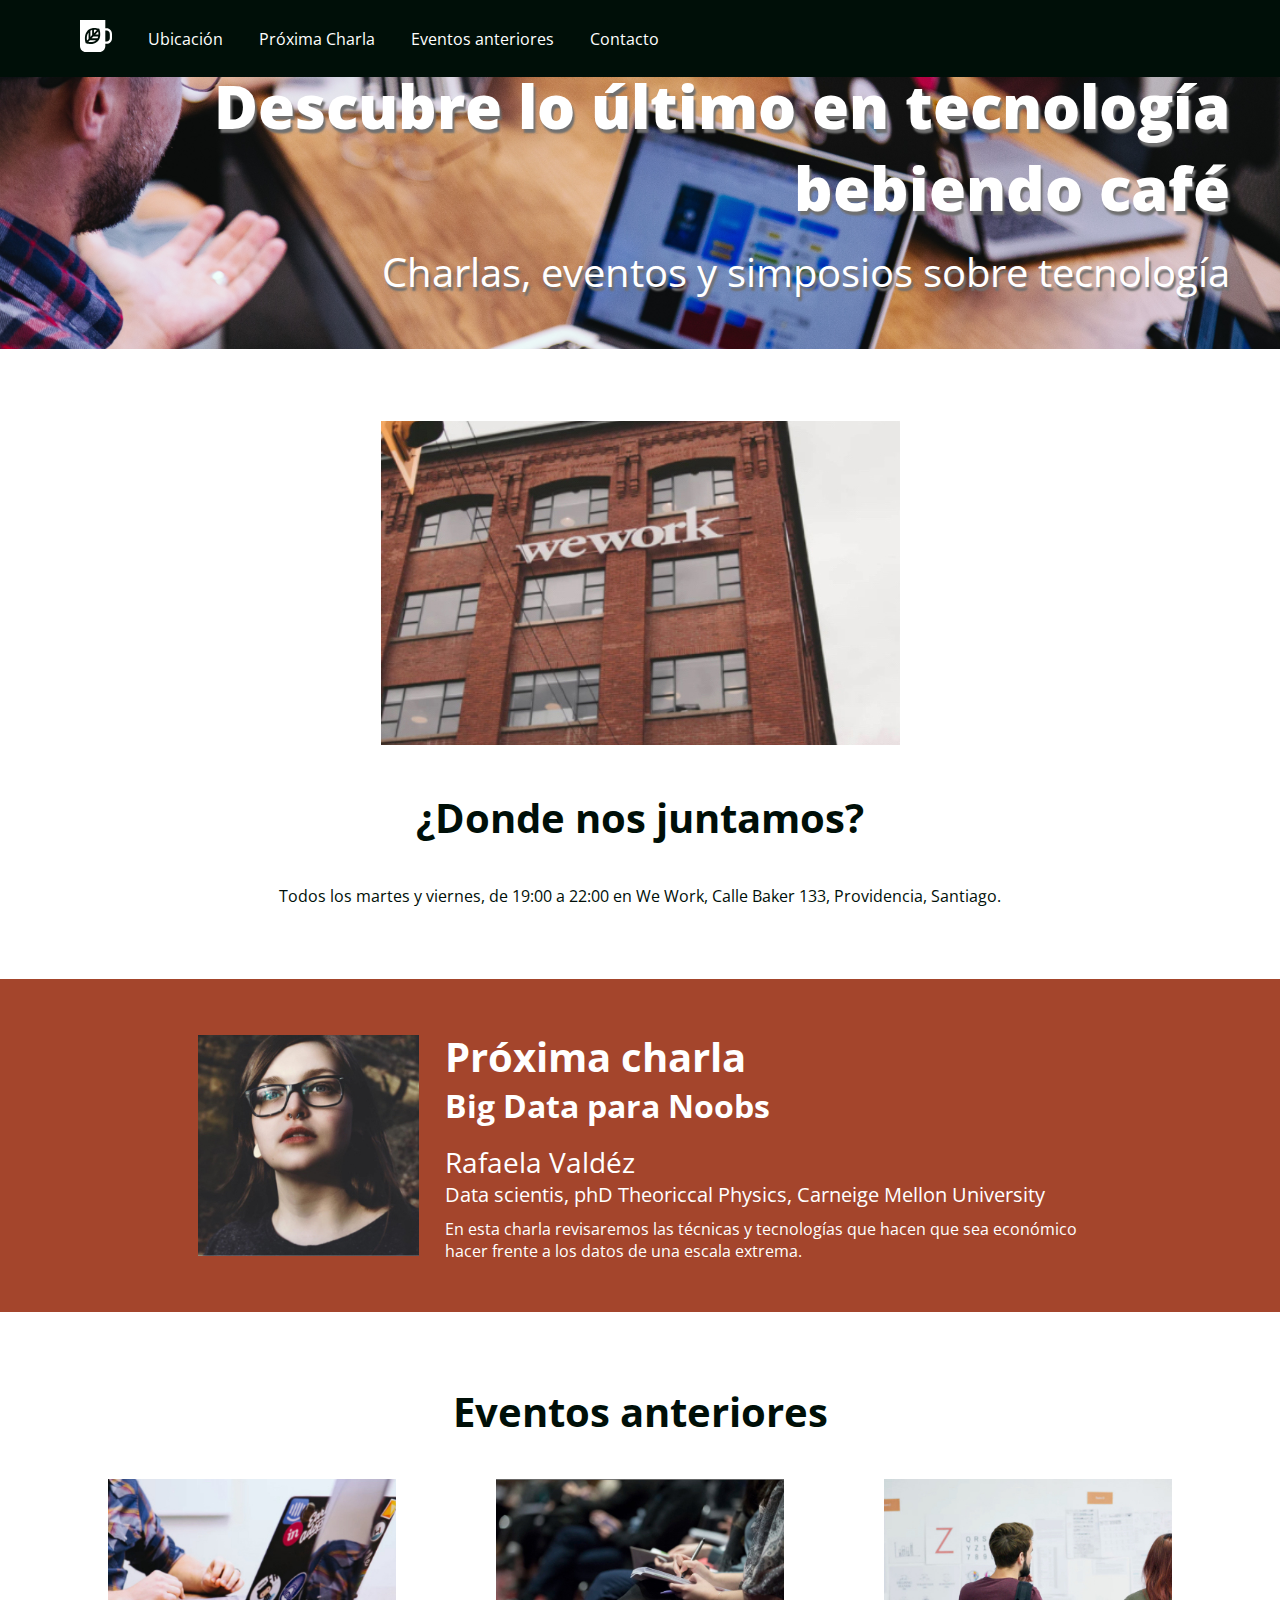
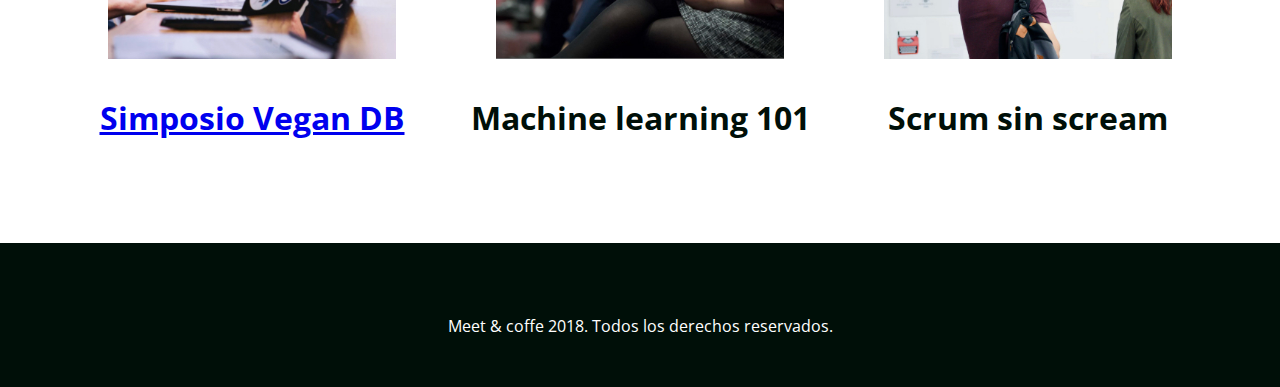
==== index.html @ 20f47a6c "first commit meet&coffee" ====
<!DOCTYPE html>
<html>
<head>
	<title>Meet & Coffee</title>
	<meta charset="utf-8">
	<link rel="shortcut icon" type="image/png" href="favicon.png">
	<meta name="author" content="Tania Venegas Toro">
	<meta name="description" content="Comparte tus conocimientos tomando café">
	<meta name="keywords" content="charlas, eventos, simposios, tecnología, co-work">
	<link href="https://fonts.googleapis.com/css?family=Open+Sans:400,700,800" rel="stylesheet">
	<link rel="stylesheet" href="https://use.fontawesome.com/releases/v5.6.3/css/all.css" integrity="sha384-UHRtZLI+pbxtHCWp1t77Bi1L4ZtiqrqD80Kn4Z8NTSRyMA2Fd33n5dQ8lWUE00s/" crossorigin="anonymous">
	<link rel="stylesheet" href="assets/css/style.css">
</head>
<body>
	<nav class="oscuro">
		<ul>
			<li class="icono"><a href="#inicio">
				<svg xmlns="http://www.w3.org/2000/svg" viewbox="0 0 44 44"><path d="M11.8 26l-2.2 2.3c-.5-2.9-.7-7.5 2.2-11.2V26zm-.4 4.1c2.7.5 7.2.7 10.6-2.3h-8.5l-2.1 2.3zm5.3-16.2c-.8.2-1.7.5-2.4.9v8.5l2.4-2.6v-6.8zm2.5-.3v4.6l4-4.2c-1.1-.3-2.5-.5-4-.4zM16 25.2h8.1c.4-.8.7-1.7.9-2.6h-6.6L16 25.2zm28-6.1V25c0 4.3-3.3 7.8-7.4 7.8h-1.8v2.9c0 4.6-3.6 8.3-7.9 8.3h-19C3.6 44 0 40.3 0 35.7V0h34.8v11.4h1.8c4.1 0 7.4 3.5 7.4 7.7zm-16.2.9c.1-2.6-.4-5-.8-6.4-.2-.9-.4-1.4-.4-1.4s-.5-.2-1.4-.4c-1.4-.4-3.6-.9-6.1-.8-.8 0-1.7.1-2.5.3-.8.2-1.6.4-2.4.7-.9.4-1.7.8-2.5 1.5-.6.5-1.1 1-1.6 1.6-4.5 5.4-3.4 12.5-2.6 15.5.2.9.4 1.4.4 1.4s.5.2 1.4.4c2.8.8 9.6 2 14.7-2.7.6-.5 1.1-1.1 1.5-1.7.6-.8 1-1.7 1.4-2.6.3-.8.5-1.7.7-2.6.1-1.1.2-1.9.2-2.8zm13.2-.9c0-2.6-2-4.6-4.4-4.6h-1.8v15.1h1.8c2.4 0 4.4-2.1 4.4-4.6v-5.9zM21 20h4.4c0-1.6-.1-3-.4-4.2L21 20z"/></svg>
			</a></li>
			<li><a href="#ubicacion">Ubicación</a></li>
			<li><a href="#proxima-charla">Próxima Charla</a> </li>
			<li><a href="#eventos">Eventos anteriores</a></li>
			<li><a href="#contacto">Contacto</a></li>
		</ul>
	</nav>

  <header id="inicio" class="hero-section">
    <h1>Descubre lo último en tecnología bebiendo café</h1>
    <h2 class="subtitulo">Charlas, eventos y simposios sobre tecnología</h2>
  </header>

  <section id="ubicacion">
    <img src="assets/img/we-work.jpg" alt="We work location">
  	<h2>¿Donde nos juntamos?</h2>
  	<p>Todos los martes y viernes, de 19:00 a 22:00 en We Work, Calle Baker 133, Providencia, Santiago.</p>
  </section>

	<section id="proxima-charla" class="sweet-brown">
		<div class="centrado">
			<img src="assets/img/speaker.jpg" alt="speaker" class="charla-speaker">
			<div class="charla-texto">
				<h2>Próxima charla</h2>
		  	<h3>Big Data para Noobs</h3>
		  	<h4>Rafaela Valdéz</h4>
		  	<h5>Data scientis, phD Theoriccal Physics, Carneige Mellon University</h5>
		  	<p>En esta charla revisaremos las técnicas y tecnologías que hacen que sea económico hacer frente a los datos de una escala extrema.</p>
			</div>
		</div>
	</section>

  <section id="eventos">
  	<h2>Eventos anteriores</h2>
		<article class="evento">
			<a href="evento01.html" target="_blank">
			<img src="assets/img/simposio-vegan.jpg" alt="Events simposio vegan">
			<h3>Simposio Vegan DB</h3>
			</a>
		</article>

		<article class="evento">
	  	<img src="assets/img/machine-learning.jpg" alt="machine-learning">
	  	<h3>Machine learning 101</h3>
		</article>

		<article class="evento">
	  	<img src="assets/img/scrum-sin-scream.jpg" alt="scrum-sin-scream">
	  	<h3>Scrum sin scream</h3>
		</article>
  </section>

	<footer id="contacto" class="oscuro">
		<a href="https://github.com"><i class="fab fa-github-square fa-5x"></i></a>
		<a href="https://twitter.com"><i class="fab fa-twitter-square fa-5x"></i></a>
		<a href="https://www.linkedin.com"><i class="fab fa-linkedin fa-5x"></i></a>
	  <p>Meet & coffe 2018. Todos los derechos reservados.</p>
	</footer>
</body>
</html>
---- assets/css/style.css ----
body {
  text-align: center;
  color: #000f08;
  margin: 0;
  font-family: 'Open Sans', sans-serif;
}

body * {
  margin: 0;
  border: 0;
  padding: 0;
}

.oscuro {
  background: #000f08;
  color: #ffffff;
}

.oscuro a{
  color: #ffffff;
  text-decoration: none;
}

.sweet-brown {
  text-align: left;
  background: #a4452c;
  color: #ffffff;
  padding: 3.125rem;
  white-space: nowrap;
}

.hero-section {
  text-align: right;
  background-image: url('../img/bg-hero.png');
  background-repeat: no-repeat;
  background-size: cover;
  color: #ffffff;
  text-shadow: 0.125em 0.25em 0.125em #707070;
  padding: 3.125rem 3.125rem;
}

.charla-speaker, .charla-texto, .evento{
  display: inline-block;
}

section, footer {
  margin-top: 4.5rem;
}

footer {
  padding: 3.125rem;
}

h1 {
  font-weight: 800;
  font-size: 3.75em;
  margin-top: 0.25em;
  left: 100px;
  margin-bottom: 0.25em;
}

h2 {
  font-weight: 700;
  font-size: 2.5em;
}

.subtitulo, h4, h5 {
  font-weight: 400;
}

h3 {
  font-size: 2em;
}

h4 {
  font-size: 1.75em;
}

h5 {
  font-size: 1.25em;
}

.centrado {
  width: 75%;
  margin: 0 auto;
}

.charla-speaker{
  width: 25%;
  vertical-align: middle;
}

.charla-texto  {
  width: 72.5%;
  vertical-align: middle;
  margin-left: 2.5%;
  white-space: normal;
}

.evento {
  width: 30%;
}

.evento img {
  width: 75%;
}

#ubicacion h2 {
  margin: 1em auto;
}

.sweet-brown h3, .sweet-brown h5 {
  margin-bottom: 0.5em;
}

#eventos h2 {
  margin-bottom: 1em;
}

#eventos h3 {
  margin: 1em auto;
}

nav {
  text-align: left;
  padding: 1.25rem 4rem;
  position: fixed;
  width: 100vw;
}

nav ul {
  list-style-type: none;
}

nav ul li {
  display: inline-block;
  margin: 0 1em;
  vertical-align: middle;
}

.icono {
  width: 2rem;
}

.icono svg {
  fill: #ffffff;
}

footer i {
  margin: 0 0.25em 0.5em 0.25em;
}
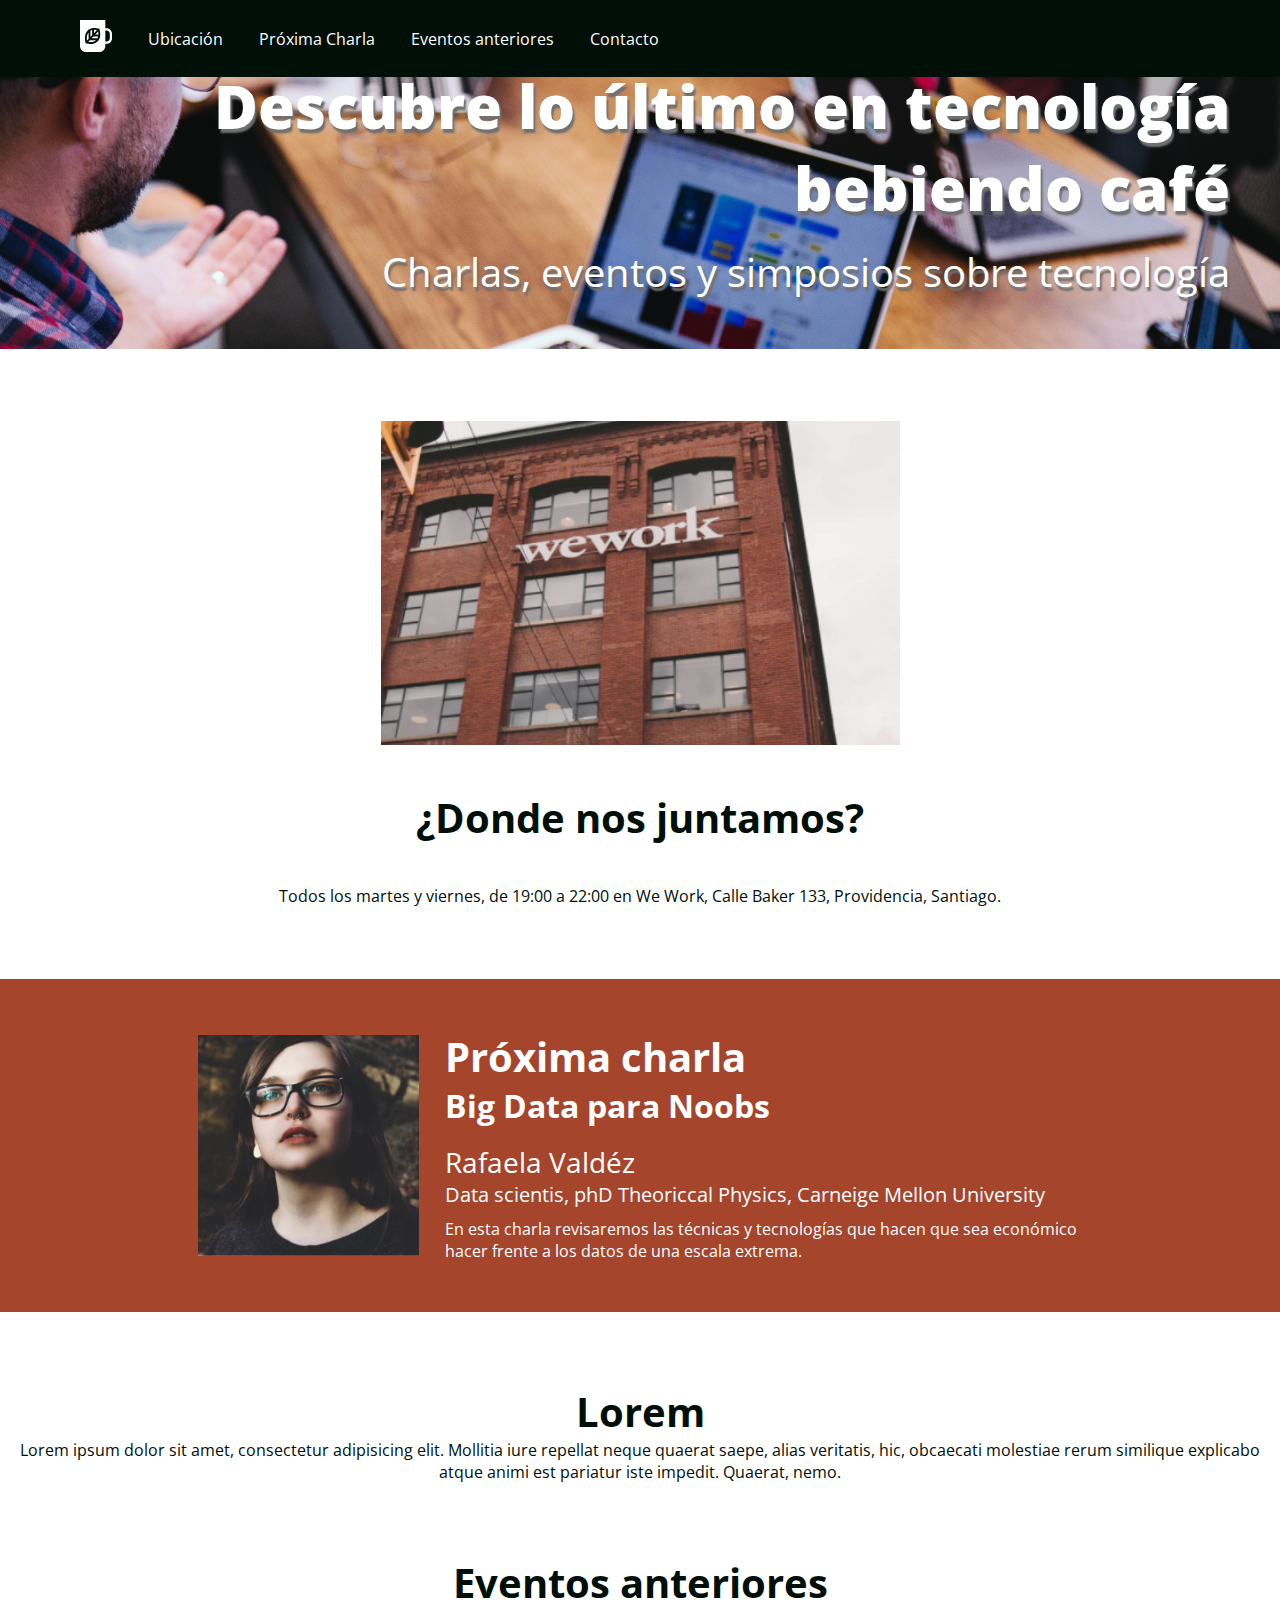
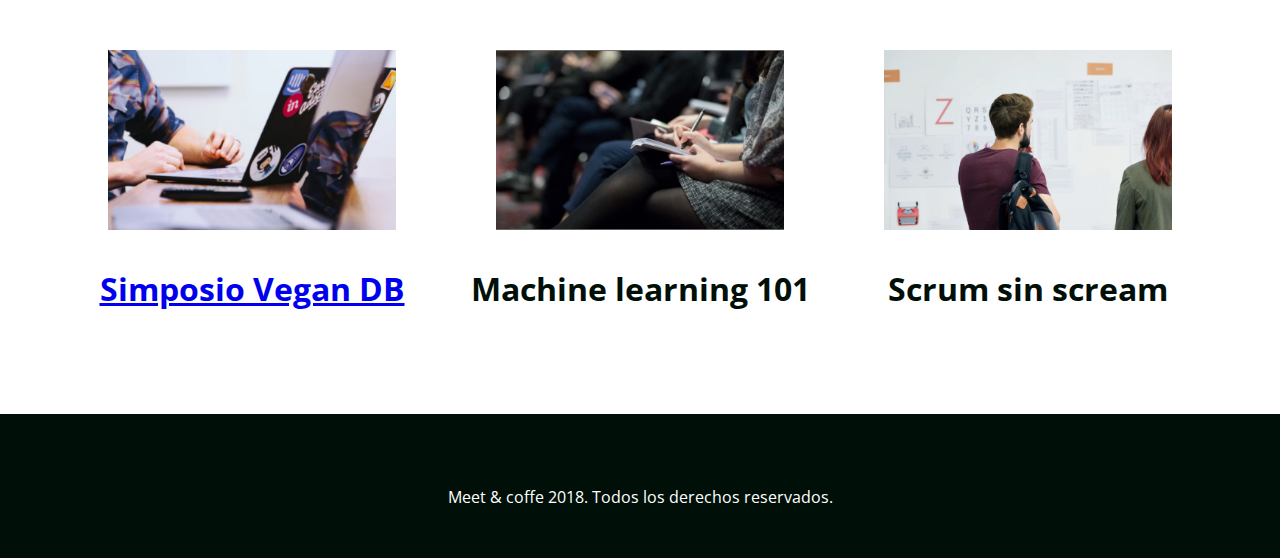
==== commit 24e775a4: "a new change of index" ====
--- a/index.html
+++ b/index.html
@@ -48,6 +48,11 @@
 		</div>
 	</section>
 
+	<section class="prueba_git">
+		<h2>Lorem</h2>
+		<p>Lorem ipsum dolor sit amet, consectetur adipisicing elit. Mollitia iure repellat neque quaerat saepe, alias veritatis, hic, obcaecati molestiae rerum similique explicabo atque animi est pariatur iste impedit. Quaerat, nemo.</p>
+	</section>
+
   <section id="eventos">
   	<h2>Eventos anteriores</h2>
 		<article class="evento">
